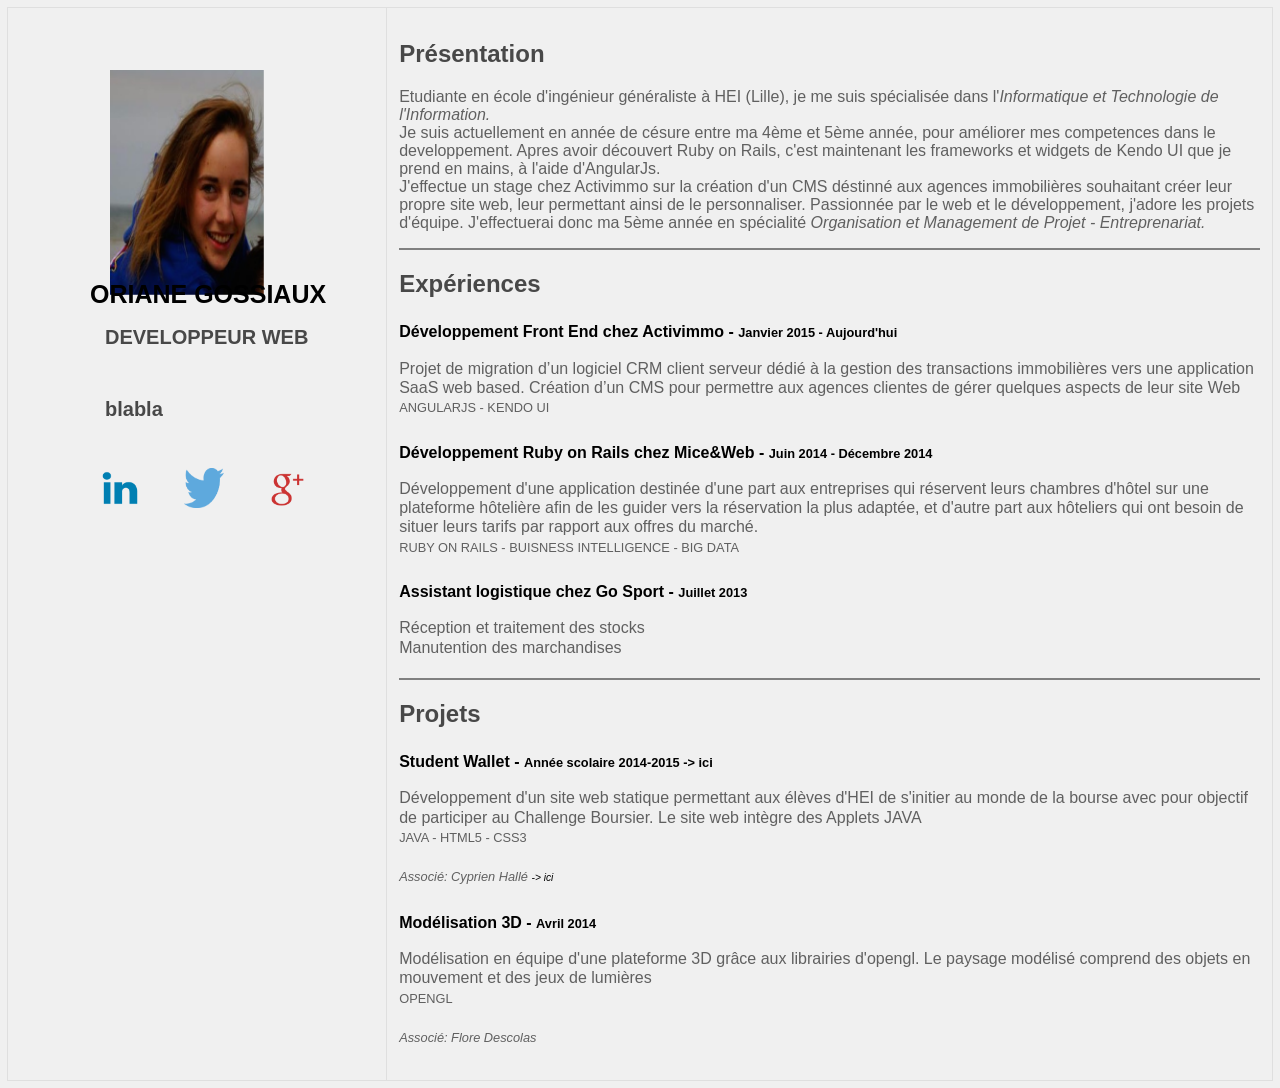
==== index.html @ 29cdf6bb "Update index.html" ====
<!doctype html>
<html>
  <head>
	<meta charset="UTF-8">
	<meta name="keywords" content="oriane, gossiaux, developpeur, developer, lille, auto-entrepreneur, etudiant, hei, ingenieur, web, ruby, rails, angularjs">
	<meta name="description" content="Oriane Gossiaux : Web developpeur, etudiante a HEI Lille, passionnée par le web et l'innovation des nouvelles technologies">
    <link href="index.css" rel="stylesheet">
    <link href="semantic.css" rel="stylesheet">
	<title>Oriane Gossiaux - Developpeur Web</title>
  </head>
  <body>
	  
	  <div class="ui celled grid">
		  <div class="row">
			  <div class="three wide column ">
				  <img class="identity" src='oriane.png'>
				  <h1 class='name fixed_bar'> ORIANE GOSSIAUX </h1><br><br>
				  <h2 class='work fixed_bar'> DEVELOPPEUR WEB </h2><br><br><br><br>
				  	  <h2 class='work fixed_bar'> blabla </h2>
				  <div id='ui vertical menu ui tiny images ' class='socialNetwork fixed_bar' >
					  <a class="active teal item" href='https://www.linkedin.com/pub/oriane-gossiaux/93/4a4/851'>
						  <img src='logo_linkedin.png' class="logo">
					  </a>
					  <a class="active teal item" href='https://twitter.com/OrianeGsx'>
						  <img src='logo_twitter.png' class="logo">
					  </a>
					  <a class="active teal item" href='https://plus.google.com/u/0/111287812437369394570/posts'>
						  <img src='logo_gp.png' class="logo">
					  </a>
				  </div>
			  </div>
			  <div class="seven wide column ">
				  <div class='section'>
					  <h2 class='title'> Présentation </h2>
					  <p>Etudiante en école d'ingénieur généraliste à HEI (Lille), je me suis spécialisée dans l'<span class="domaineSmall">Informatique et Technologie de l'Information.</span> </br> Je suis actuellement en année de césure entre ma 4ème et 5ème année, pour améliorer mes competences dans le developpement. Apres avoir découvert Ruby on Rails, c'est maintenant les frameworks et widgets de Kendo UI que je prend en mains, à l'aide d'AngularJs.
					  </br>
					 J'effectue un stage chez Activimmo sur la création d'un CMS déstinné aux agences immobilières souhaitant créer leur propre site web, leur permettant ainsi de le personnaliser.
				Passionnée par le web et le développement, j'adore les projets d'équipe. J'effectuerai donc ma 5ème année en spécialité <span class="domaineSmall">Organisation et Management de Projet - Entreprenariat. </span></p>
				</div>
				<div class ='trait'></div>
				<div class='section'>
					<h2 class='title'> Expériences </h2>
					<div class="ui list">
						<div class="item">
							<div class="header">Développement Front End chez Activimmo    -    <span class="dateSmall">Janvier 2015 -  Aujourd'hui</span></div>
							<p>Projet de migration d’un logiciel CRM client serveur dédié à la gestion des transactions immobilières vers une application SaaS web based. Création d’un CMS pour permettre aux agences clientes de gérer quelques aspects de leur site Web</br><span class="dateSmall">ANGULARJS - KENDO UI </span></p>
						</div>
						<div class="item">
							<div class="header">Développement Ruby on Rails chez Mice&Web    -    <span class="dateSmall">Juin 2014 -  Décembre 2014</span></div>
							<p>Développement d'une application destinée d'une part aux entreprises qui réservent leurs chambres d'hôtel sur une plateforme hôtelière afin de les guider vers la réservation la plus adaptée, et d'autre part aux hôteliers qui ont besoin de situer leurs tarifs par rapport aux offres du marché.</br><span class="dateSmall">RUBY ON RAILS - BUISNESS INTELLIGENCE - BIG DATA</span></p>
						</div>
						<div class="item">
							<div class="header">Assistant logistique chez Go Sport    -    <span class="dateSmall">Juillet 2013</span></div>
							<p>Réception et traitement des stocks</br>
					 		   Manutention des marchandises </p> 
					   </div>
				   </div>
			   </div>
			   <div class ='trait'></div>
			   <div class='section'>
				   <h2 class='title'> Projets </h2>
				   <div class="ui list">
					   <div class="item">
						   <div class="header">Student Wallet    -    <span class="dateSmall">Année scolaire 2014-2015</span><a class="dateSmall" href="http://studentwallet.olympe.in/" > -> ici</a></div>
						   <p>Développement d'un site web statique permettant aux élèves d'HEI de s'initier au monde de la bourse avec pour objectif de participer au Challenge Boursier. Le site web intègre des Applets JAVA</br><span class="dateSmall">JAVA - HTML5 - CSS3</span></br></br> <span class="italic">Associé: Cyprien Hallé <a class="dateSmall" href="http://www.linkedin.com/pub/cyprien-hallé/66/414/ba4" > -> ici</a></span></p>
					   </div>
					   <div class="item">
						   <div class="header">Modélisation 3D    -    <span class="dateSmall">Avril 2014</span></div>
						   <p>Modélisation en équipe d'une plateforme 3D grâce aux librairies d'opengl. Le paysage modélisé comprend des objets en mouvement et des jeux de lumières </br><span class="dateSmall">OPENGL</span></br></br> <span class="italic">Associé: Flore Descolas </span></p>
					   </div>
				   </div>
			   </div>
		   </div>
	   </div>
   </body>
</html>
---- index.css ----
body{
	background-color: #F0F0F0;
	font-family: "Candara",sans-serif;
}

p{
	color: #606060;
}

.fixed_bar{
	position: fixed;
	margin: 60px;
}
.identity{
	position: fixed;
	overflow: visible;
	height: 25%;
	margin-left: 90px;
	width: 12%;
	border-radius: 150px;
	margin-bottom: 50px;
	margin-top: 50px;
	
	
}
.name {
	margin-top: 260px;
	margin-left: 70px;
	
	color: #000;
    text-align: center;
	font-size: 25px;
	
	
}
.work {
	margin-top: 270px;
	margin-left: 85px;
	
	color: #484848;
	font-size: 20px;
	
	
}
.title {
    text-align: left;
	color: #484848;
    text-align: left;
	
}
.logo{
	height: 40px;
	width: 40px;
	padding: 10px;
	margin: 10px;
}

.socialNetwork{
	margin-top: 320px;
	margin-left: 60px;
}
.trait {
	color: #808080 ;
	border-style: solid;
	border-width: 0.3px;
}

h5 {
	padding-top: 2px;
	margin-top: 2px;
}
.italic{ 
  font-style: italic; 
  font-size: 0.8em;
}

.dateSmall{
    font-size: 0.8em;
	text-decoration:none;
}
.domaineSmall{
    font-style: italic; 
	
	font-size: 1em;
}
a:link{text-decoration:none;
	color: #000;
}
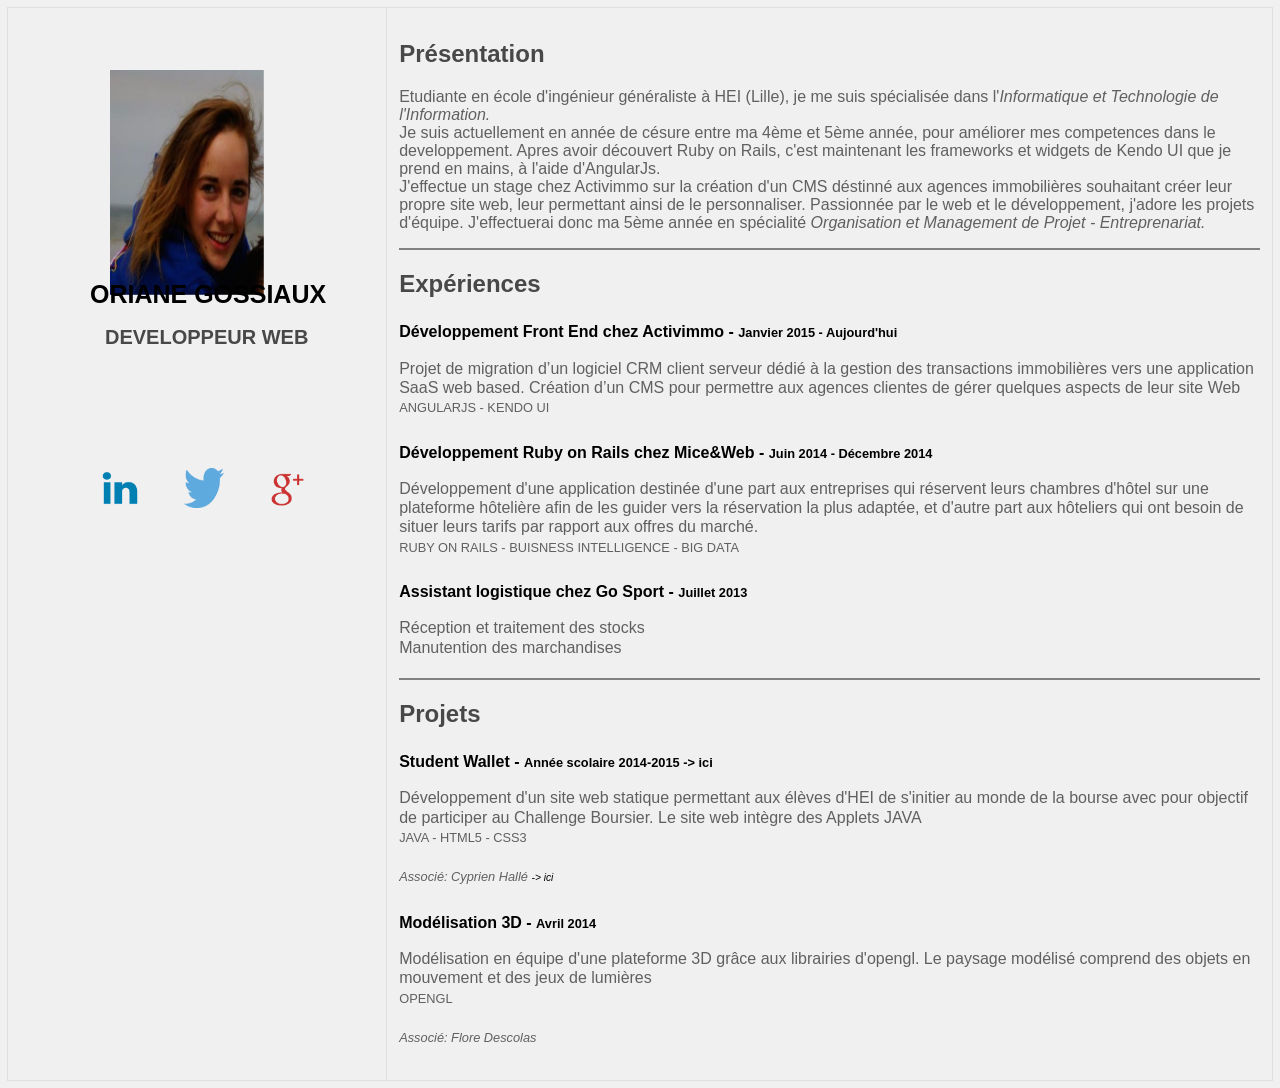
==== commit ea892f22: "Update index.html" ====
--- a/index.html
+++ b/index.html
@@ -7,16 +7,26 @@
     <link href="index.css" rel="stylesheet">
     <link href="semantic.css" rel="stylesheet">
 	<title>Oriane Gossiaux - Developpeur Web</title>
+	  
   </head>
   <body>
-	  
+   <script>
+
+
+var userName = prompt('Entrez votre prénom :');
+alert(userName);
+    </script>
 	  <div class="ui celled grid">
 		  <div class="row">
 			  <div class="three wide column ">
 				  <img class="identity" src='oriane.png'>
 				  <h1 class='name fixed_bar'> ORIANE GOSSIAUX </h1><br><br>
 				  <h2 class='work fixed_bar'> DEVELOPPEUR WEB </h2><br><br><br><br>
-				  	  <h2 class='work fixed_bar'> blabla </h2>
+				  	  <h2 class='work fixed_bar'>   <script>
+
+document.write("<H1>Et ceci du Javascript</H1>");
+document.write(var username);
+    </script></h2>
 				  <div id='ui vertical menu ui tiny images ' class='socialNetwork fixed_bar' >
 					  <a class="active teal item" href='https://www.linkedin.com/pub/oriane-gossiaux/93/4a4/851'>
 						  <img src='logo_linkedin.png' class="logo">
@@ -72,5 +82,7 @@
 			   </div>
 		   </div>
 	   </div>
+	   
    </body>
+
 </html>
